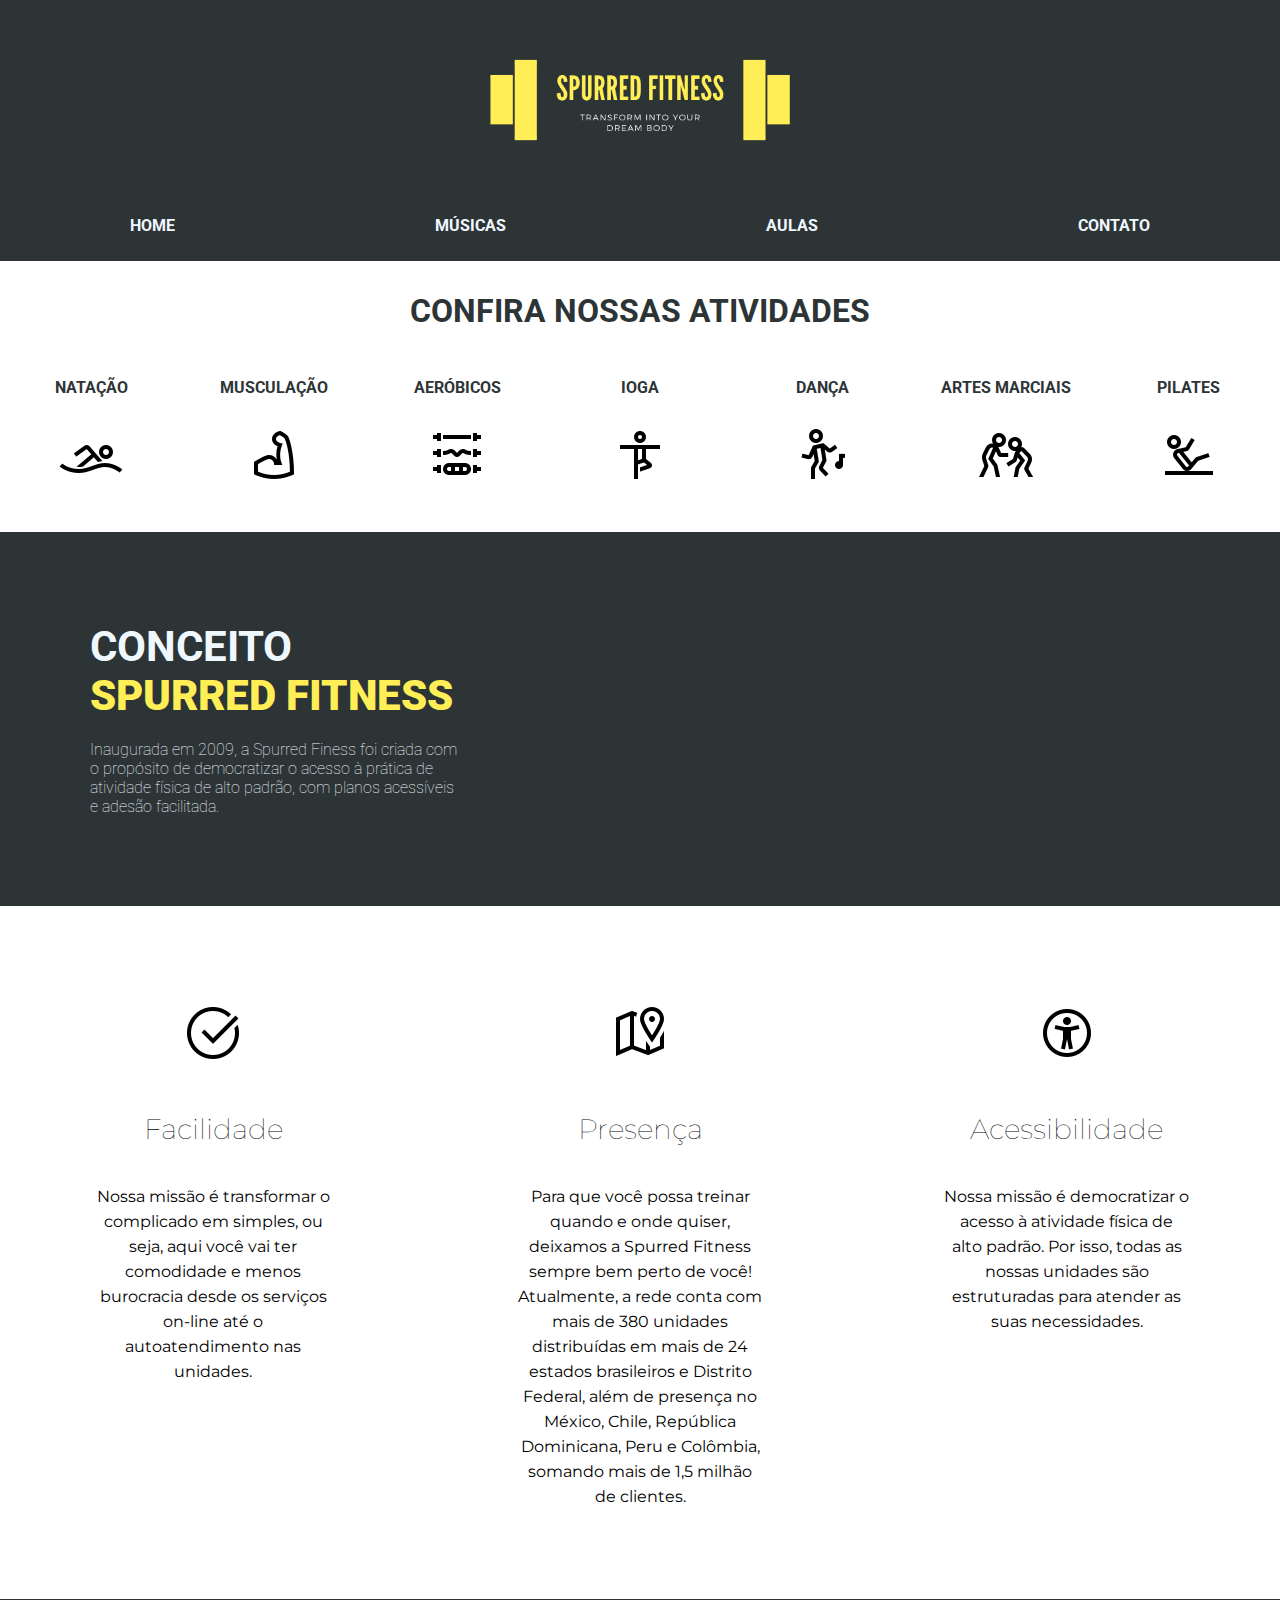
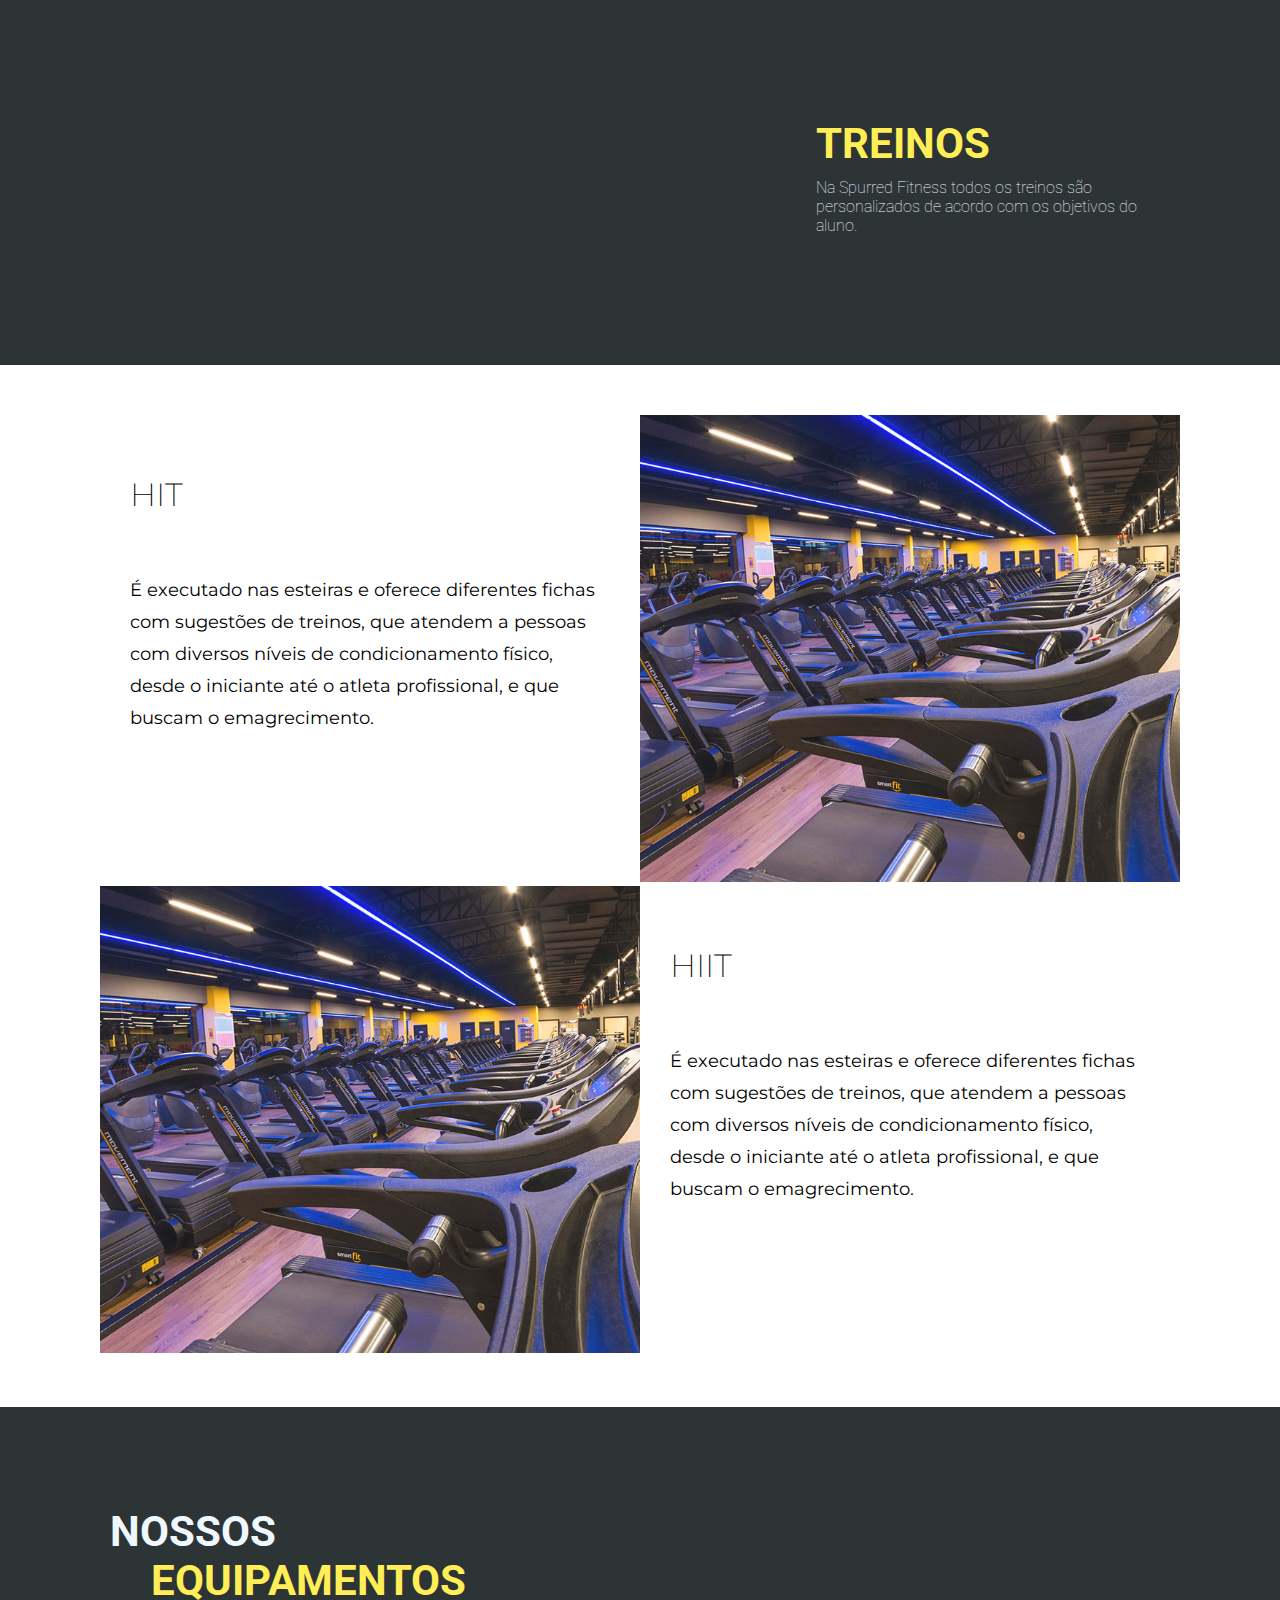
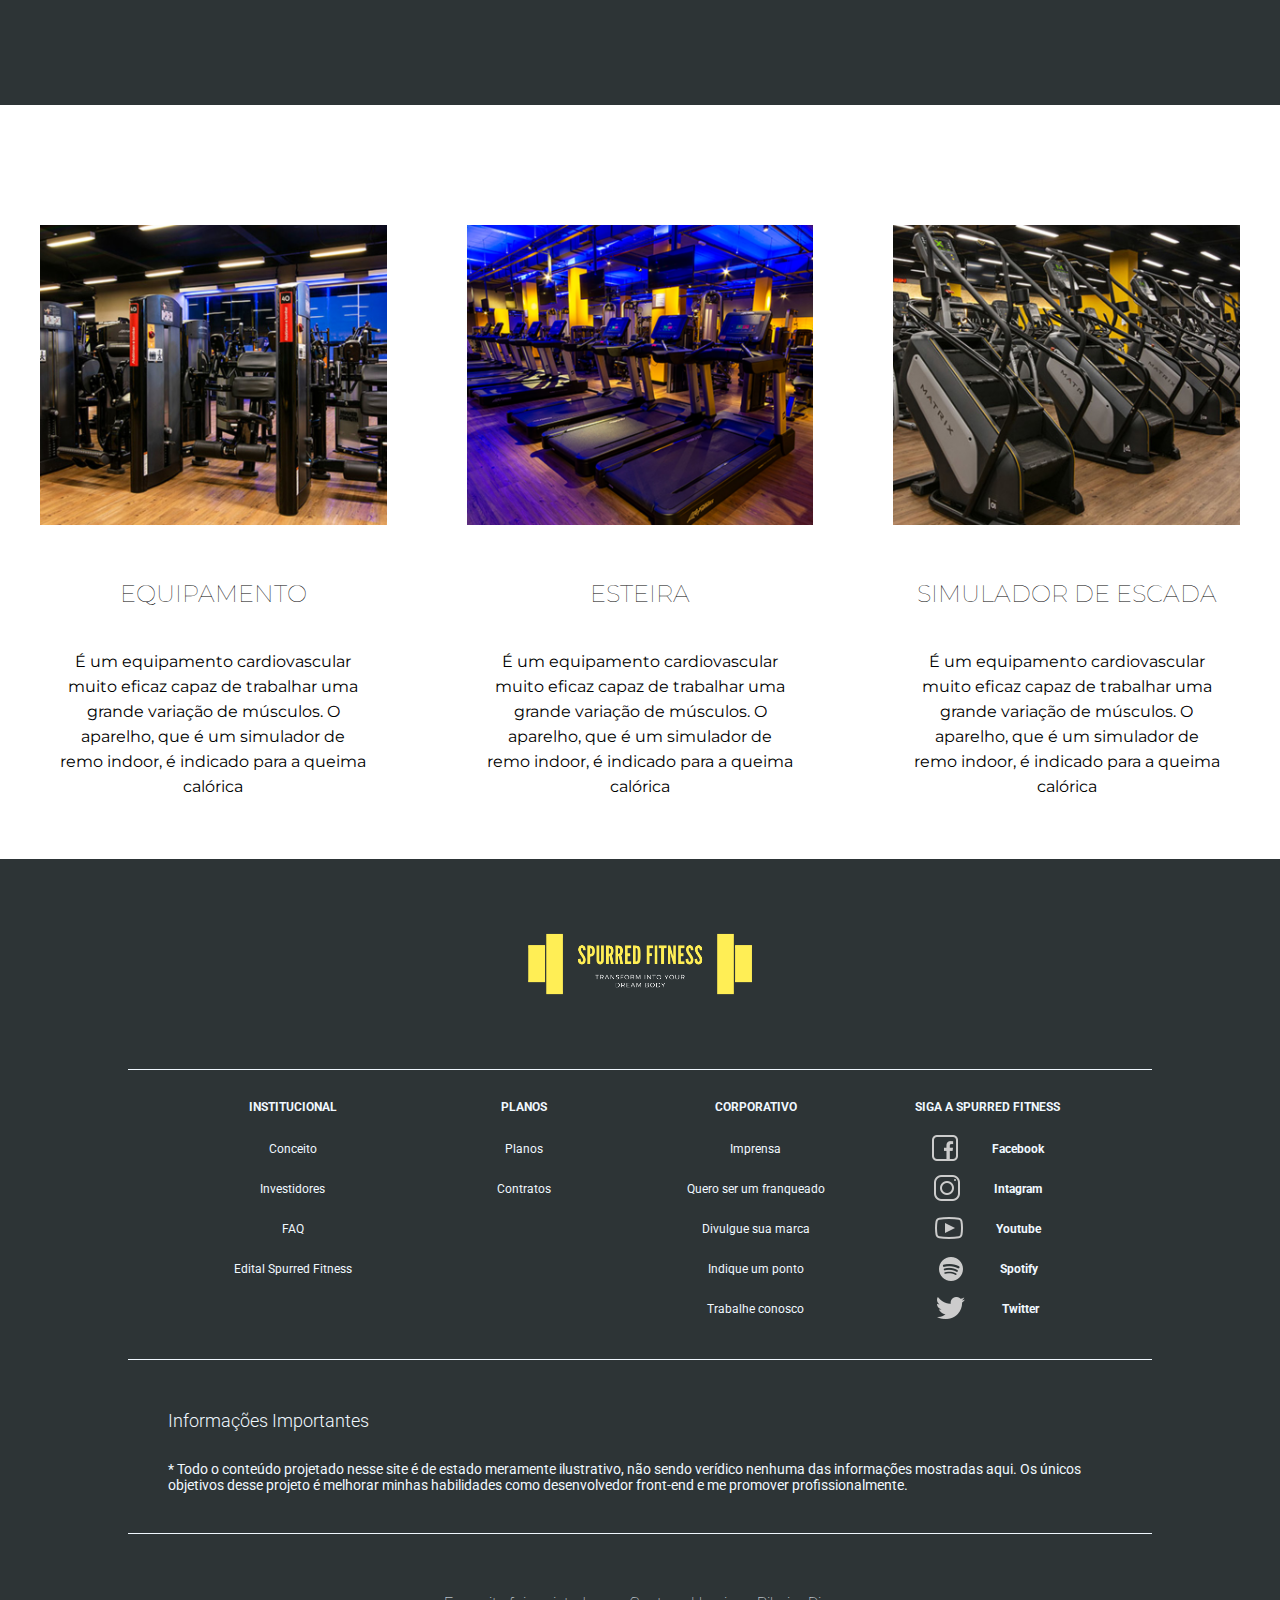
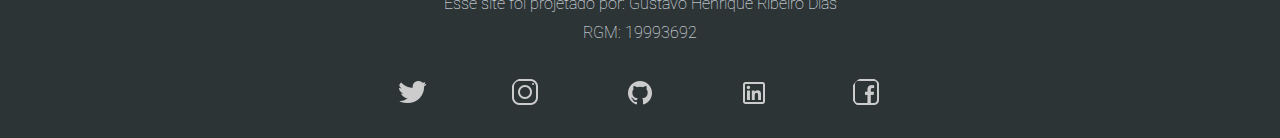
==== index.html @ 9816f4c9 "first commit Add all files" ====
<!DOCTYPE html>
<html lang="en">

<head>
  <meta charset="UTF-8">
  <meta name="viewport" content="width=device-width, initial-scale=1.0">
  <link rel="stylesheet" href="style.css">
  <script defer src="./js/jquery-3.4.1.min.js"></script>

  <title>Spurred Fitness</title>
</head>

<body>
  <header>
    <div class="inner-header">
      <figure class="figure-logo">
        <img src="./images/logo.png" alt="">
      </figure>
      <nav class="navigation-header">
        <a href="">home</a>
        <a href="./pages/music.html">músicas</a>
        <a href="">aulas</a>
        <a href="">contato</a>
      </nav>
    </div>
  </header>
  <main class="activities-main">
    <section class="navigation-activities">
      <h1>Confira nossas atividades</h1>
      <nav class="navigation-section">

        <figure class="navigation-figure">
          <figcaption>
            Natação
          </figcaption>
          <a href="" >
            <img src="./icons/activities/icons8-nadar-64.png" alt="">
          </a>
        </figure>

        <figure class="navigation-figure">
          <figcaption>
            Musculação
          </figcaption>
          <a href="">
            <img src="./icons/activities/icons8-flexão-de-biceps-64.png" alt="">
          </a>
        </figure>

        <figure class="navigation-figure">
          <figcaption>
            aeróbicos
          </figcaption>
          <a href="">
            <img src="./icons/activities/icons8-halteres-64.png" alt="">
          </a>
        </figure>

        <figure class="navigation-figure">
          <figcaption>
            Ioga
          </figcaption>
          <a href="">
            <img src="./icons/activities/icons8-ioga-64.png" alt="">
          </a>
        </figure>

        <figure class="navigation-figure">
          <figcaption>
            Dança
          </figcaption>
          <a href="">
            <img src="./icons/activities/icons8-dança-64.png" alt="">
          </a>
        </figure>

        <figure class="navigation-figure">
          <figcaption>
            Artes Marciais
          </figcaption>
          <a href="">
            <img src="./icons/activities/icons8-luta-livre-64.png" alt="">
          </a>
        </figure>

        <figure class="navigation-figure">
          <figcaption>
            Pilates
          </figcaption>
          <a href="">
            <img src="./icons/activities/icons8-pilates-64.png" alt="">
          </a>
        </figure>

      </nav>

    </section>

    <section class="activitie-section">

      <div class="about-container">
        <p>
          conceito
          <strong>
            spurred fitness
          </strong>
        </p>
        <div class="concept-container">
          <p>
            Inaugurada em 2009, a Spurred Finess foi criada com o propósito de
            democratizar o acesso à prática de atividade física de alto padrão,
            com planos acessíveis e adesão facilitada.
          </p>
        </div>
      </div>
    </section>

    <section class="location-section">

      <div class="locaction-container">
        <figure>
          <img src="./icons/utils/icons8-selecionado-64.png" alt="">
        </figure>
        <h2>Facilidade</h2>

        <p>
          Nossa missão é transformar o complicado em simples,
          ou seja, aqui você vai ter comodidade e menos burocracia
          desde os serviços on-line até o autoatendimento nas unidades.
        </p>

      </div>
      <div class="locaction-container">
        <figure>
          <img src="./icons/utils/icons8-marcador-de-mapa-64.png" alt="">
        </figure>
        <h2>Presença</h2>

        <p>
          Para que você possa treinar quando e onde quiser, deixamos
          a Spurred Fitness sempre bem perto de você! Atualmente, a
          rede conta com mais de 380 unidades distribuídas em mais de 24 estados
          brasileiros e Distrito Federal, além de presença no México, Chile,
          República Dominicana, Peru e Colômbia, somando mais de 1,5 milhão de clientes.
        </p>

      </div>
      <div class="locaction-container">
        <figure>
          <img src="./icons/utils/icons8-acessibilidade-2-64.png" alt="">
        </figure>
        <h2>Acessibilidade</h2>

        <p>
          Nossa missão é democratizar o acesso à atividade física de alto padrão.
          Por isso, todas as nossas unidades são estruturadas para
          atender as suas necessidades.
        </p>

      </div>

    </section>

    <section class="training-section">
      <div class="training-container">
        <div class="training-infos"></div>
        <div class="training-infos">
          <strong>
            TREINOS
          </strong>
          <p>
            Na Spurred Fitness todos os treinos
            são personalizados
            de acordo com os objetivos do aluno.
          </p>
        </div>
      </div>
    </section>

    <section class="section-about-training">

      <div class="infos-training">

        <div class="info-training">
          <h2>HIT</h2>
          <p>É executado nas esteiras e oferece diferentes fichas com sugestões de
            treinos, que atendem a pessoas com diversos níveis de condicionamento
            físico, desde o iniciante até o atleta profissional, e que buscam o
            emagrecimento.
          </p>
        </div>

        <div class="image-training">
          <figure>
            <img src="./images/hit.jpg" alt="">
          </figure>
        </div>

      </div>

      <div class="infos-training">

        <div class="image-training">
          <figure>
            <img src="./images/hit.jpg" alt="">
          </figure>
        </div>

        <div class="info-training">
          <h2>HIIT</h2>
          <p>É executado nas esteiras e oferece diferentes fichas com sugestões de
            treinos, que atendem a pessoas com diversos níveis de condicionamento
            físico, desde o iniciante até o atleta profissional, e que buscam o
            emagrecimento.
          </p>
        </div>

      </div>
    </section>

    <section class="section-about-activities">
      <div class="about-activity">
        <strong>
          NOSSOS <span>EQUIPAMENTOS</span>
        </strong>
      </div>
    </section>

    <section class="section-show-equipments">

      <div class="container-show-quips">
        <figure>
          <img class="image-resize" src="./images/equipments/bonfiglioli.jpg" alt="">
        </figure>
        <h3>Equipamento</h3>
        <p>
          É um equipamento cardiovascular muito eficaz capaz de trabalhar uma
          grande variação de músculos. O aparelho, que é um simulador de remo indoor, é indicado para a queima calórica
        </p>

      </div>

      <div class="container-show-quips">
        <figure>
          <img src="./images/equipments/esteira.png" alt="">
        </figure>
        <h3>esteira</h3>
        <p>
          É um equipamento cardiovascular muito eficaz capaz de trabalhar uma
          grande variação de músculos. O aparelho, que é um simulador de remo indoor, é indicado para a queima calórica
        </p>

      </div>
      <div class="container-show-quips">
        <figure>
          <img src="./images/equipments/simulador-escada.jpg" alt="">
        </figure>
        <h3>simulador de escada</h3>
        <p>
          É um equipamento cardiovascular muito eficaz capaz de trabalhar uma
          grande variação de músculos. O aparelho, que é um simulador de remo indoor, é indicado para a queima calórica
        </p>

      </div>

    </section>

  </main>
  <footer>

    <div class="main-footer">
      <div class="logo-footer">
        <figure>
          <img src="./images/logo.png" alt="">
        </figure>
      </div>

      <div class="links-footer">
        <div class="links-column">
          <h3>institucional</h3>

          <ul>
            <li>
              <a href="">Conceito</a>
            </li>
            <li>
              <a href="">Investidores</a>
            </li>
            <li>
              <a href="">FAQ</a>
            </li>
            <li>
              <a href="">Edital Spurred Fitness</a>
            </li>
          </ul>
        </div>
        <div class="links-column">
          <h3>Planos</h3>

          <ul>
            <li>
              <a href="">Planos</a>
            </li>
            <li>
              <a href="">Contratos</a>
            </li>
          </ul>
        </div>
        <div class="links-column">
          <h3>Corporativo</h3>

          <ul>
            <li>
              <a href="">Imprensa</a>
            </li>
            <li>
              <a href="">Quero ser um franqueado</a>
            </li>
            <li>
              <a href="">Divulgue sua marca</a>
            </li>
            <li>
              <a href="">Indique um ponto</a>
            </li>
            <li>
              <a href="">Trabalhe conosco</a>
            </li>
          </ul>
        </div>

        <div class="links-column">
          <h3>Siga a Spurred Fitness</h3>

          <ul class="social-links">
            <li>
              <a href="">
                <img src="./icons/social/icons8-facebook-32.png" alt="">
                <strong>
                  Facebook
                </strong>
              </a>
            </li>

            <li>
              <a href="">
                <img src="./icons/social/icons8-instagram-32.png" alt="">
                <strong>
                  Intagram
                </strong>
              </a>
            </li>
            <li>
              <a href="">
                <img src="./icons/social/icons8-youtube-32.png" alt="">
                <strong>
                  Youtube
                </strong>
              </a>
            </li>
            <li>
              <a href="https://open.spotify.com/playlist/2LUNG4f7l1DypEe5Vv1PvQ?si=MgTcy2pXRDaUMGzLODA5wA">
                <img src="./icons/social/icons8-spotify-30.png" alt="">
                <strong>
                  Spotify
                </strong>
              </a>
            </li>
            <li>
              <a href="">
                <img src="./icons/social/icons8-twitter-32.png" alt="">
                <strong>
                  Twitter
                </strong>
              </a>
            </li>
          </ul>
        </div>

      </div>

      <div class="infos-footer">
        <h3>Informações importantes</h3>
        <p>
          * Todo o conteúdo projetado nesse site é de estado meramente ilustrativo, não sendo verídico nenhuma das
          informações mostradas aqui.
          Os únicos objetivos desse projeto é melhorar minhas habilidades como desenvolvedor front-end e me promover
          profissionalmente.
        </p>
      </div>

    </div>

    <div class="about-author">
      <div class="personal-infos">
        <h4>Esse site foi projetado por: Gustavo Henrique Ribeiro Dias</h4>
        <strong>rgm: 19993692</strong>
      </div>
    </div>
    <div class="container-social-media">
      <div class="social-media">
        <figure>
          <a href="https://twitter.com/Guribeir">
            <img src="../icons/social/icons8-twitter-32.png" alt="">
          </a>
        </figure>
        <figure>
          <a href="https://www.instagram.com/gustavhrd/?hl=pt-br">
            <img src="../icons/social/icons8-instagram-32.png" alt="">
          </a>
        </figure>
        <figure>
          <a href="https://github.com/Guribeiro">
            <img src="../icons/social/icons8-github-32.png" alt="">
          </a>
        </figure>
        <figure>
          <a href="https://www.linkedin.com/in/gustavo-henrique-ribeiro-b58385184/">
            <img src="../icons/social/icons8-linkedin-32.png" alt="">
          </a>
        </figure>
        <figure>
          <a href="https://www.facebook.com/gustavo.ribeiro.58173">
            <img src="../icons/social/icons8-facebook-32.png" alt="">
          </a>
        </figure>
      </div>
    </div>
  </footer>
  <!--
  <script>
    $(document).ready(function () {
      $('a[href*=//]:not(href=//#)').on('click', function () {
        var target = $(this.hash);
        target = target.length ? target : $('[name=' + this.hash.substr(1) + ']');
        if (target.length) {
          $('html, body').animate({
            scrollTop: target.offset().top
          }, 1000);
          return false
        }
      });
    });
    
  </script>
-->
</body>

</html>
---- style.css ----
@import url('https://fonts.googleapis.com/css?family=Roboto:400,500,700&display=swap');
@import url('https://fonts.googleapis.com/css?family=Montserrat:400,400i&display=swap');
@import url('https://fonts.googleapis.com/css2?family=Muli:ital,wght@0,400;0,700;1,500&display=swap');
@import url('https://fonts.googleapis.com/css2?family=IBM+Plex+Sans:ital,wght@0,300;0,500;0,600;1,400&display=swap');
@import url('https://fonts.googleapis.com/css2?family=Noto+Sans+JP:wght@400;500;700&family=Source+Sans+Pro:wght@400;600&display=swap');
@import url('https://fonts.googleapis.com/css2?family=Raleway:wght@400;500;600&display=swap');
* {
    margin: 0;
    padding: 0;
    box-sizing: border-box;
    list-style: none;
    text-decoration: none;
    font-family: 'Roboto', sans-serif;
    outline: none;
}

header {
    width: 100%;
    background-color: #2d3436;
}

header .inner-header {
    width: 100%;
    height: 100%;
    display: block;
    margin: 0 auto;
}

.inner-header .figure-logo {
    height: 100%;
    font-size: 16px;
    display: flex;
    justify-content: space-around;
    align-items: center;
}

.inner-header .figure-logo img {
    height: 200px;
}

.inner-header nav {
    display: flex;
    justify-content: space-around;
    align-items: center;
}

.inner-header nav a {
    font-size: 16px;
    font-weight: bold;
    text-transform: uppercase;
    color: aliceblue;
    padding: 16px;
    margin-bottom: 10px;
    transition: 0.6s;
}

.inner-header nav a:hover {
    background-color: aliceblue;
    color: #2d3436;
    border-radius: 50%;
    
}

.activities-main {
    width: 100%;
}

.activities-main .section-playlist {
    background-color: #2d3436;
}

.section-playlist .container-playlist {
    width: 80%;
    margin: 0 auto;
    font-family: 'Source Sans Pro', sans-serif;
    color: aliceblue;
    font-size: 18px;
}

.container-playlist .container-title-playlist {
    display: flex;
    justify-content: start;
    align-items: center;
    font-family: 'Source Sans Pro', sans-serif;
}

.container-playlist .container-title-playlist figure {
    padding-left: 20px;
}

.section-playlist .container-playlist h2 {
    padding-left: 30px;
    font-size: 32px;
    font-family: 'Noto Sans JP', sans-serif;
    text-transform: uppercase;
    font-weight: 500;
    text-align: start;
}

.section-playlist .container-playlist h2 strong {
    font-family: 'Noto Sans JP', sans-serif;
    text-transform: uppercase;
    color: #ffee55;
    font-weight: 500;
    text-align: start;
}

.section-playlist .container-playlist strong {
    font-weight: 100;
    text-align: center;
}

.container-playlist .container-embedded {
    width: 80%;
    margin: 0 auto;
    text-align: center;
}

.container-playlist .container-embedded strong {
    line-height: 30px;
    font-size: 16px;
}

.container-playlist .container-embedded iframe {
    padding: 20px;
    width: 100%;
    height: 610px;
    border-radius: 20px;
    box-shadow: 0 4px 8px 0 rgba(0, 0, 0, 12);
    margin: 50px 0;
}

.section-mais-tocadas {
    padding: 20px 40px;
}

.section-mais-tocadas h2 {
    text-align: center;
    line-height: 50px;
    font-size: 46px;
    color: antiquewhite;
    text-transform: uppercase;
    font-family: 'Noto Sans JP', sans-serif;
    font-weight: 100;
    padding: 30px;
}

.section-mais-tocadas .container-mais-tocada {
    width: 80%;
    margin: 30px auto;
    padding: 40px;
    box-shadow: 0 4px 8px 0 rgba(0, 0, 0, 12);
}

.container-image-music {
    display: flex;
    justify-content: center;
    align-items: center;
    padding: 40px;
}

.container-lyrics {
    border-top: 1px solid #ecf0f1;
    border-bottom: 1px solid #ecf0f1;
    padding: 50px;
}

.container-lyrics .about-singer {
    width: 60%;
    padding: 20px 15px;
    font-family: Verdana, Geneva, Tahoma, sans-serif;
    margin: 0 auto;
}

.container-lyrics .about-singer h2 {
    font-family: 'Raleway', sans-serif;
    padding: 0;
    color: #bdc3c7;
    text-align: start;
    font-size: 32px;
}

.container-lyrics .about-singer a {
    color: aliceblue;
    font-size: 16px;
    line-height: 60px;
    transition: 0.4s;
}

.container-lyrics .about-singer a:hover {
    color: #ffee55;
}

.container-lyrics .about-singer .lyrics-music {
    border-top: 1px solid #ecf0f1;
    padding: 20px 0;
    width: 85%;
    margin: 0 auto;
}

.about-singer .lyrics-music p {
    padding: 10px;
    line-height: 25px;
    font-size: 16px;
    font-weight: 100;
    color: aliceblue;
    width: 100%;
}

.container-image-music .audio-title {
    display: block;
    width: 100%;
    height: 100%;
    padding: 10px;
}

.container-image-music .audio-title strong {
    font-size: 18px;
    font-weight: 100;
    line-height: 40px;
    color: antiquewhite;
    display: block;
    padding: 5px 10px;
}

.container-image-music .audio-title audio {
    width: 100%;
}

.container-mais-tocada figure {
    width: 25%;
    height: 100%;
}

.container-mais-tocada figure img {
    width: 100%;
    border-radius: 150px;
    box-shadow: 0 4px 8px 0 rgba(0, 0, 0, 12);
    -webkit-transition: all 0.5s linear;
    -moz-transition: all 0.5s linear;
    -o-transition: all 0.5s linear;
    transition: all 0.5s linear;
}

.container-mais-tocada figure img:hover {
    -webkit-box-shadow: 15px 15px 20px rgba(0, 0, 0, 12);
    -moz-box-shadow: 15px 15px 20px rgba(0, 0, 0, 12);
    box-shadow: 15px 15px 20px rgba(0, 0, 0, 0.4);
    -webkit-transform: scale(1);
    -moz-transform: scale(1.05);
    transform: scale(1.01);
}

audio:hover, audio:active {
    -webkit-box-shadow: 15px 15px 20px rgba(0, 0, 0, 12);
    -moz-box-shadow: 15px 15px 20px rgba(0, 0, 0, 12);
    box-shadow: 15px 15px 20px rgba(0, 0, 0, 0.4);
    -webkit-transform: scale(1);
    -moz-transform: scale(1.05);
    transform: scale(1.01);
}

audio {
    -webkit-transition: all 0.5s linear;
    -moz-transition: all 0.5s linear;
    -o-transition: all 0.5s linear;
    transition: all 0.5s linear;
    -moz-border-radius: 7px 7px 7px 7px;
    -webkit-border-radius: 7px 7px 7px 7px;
    border-radius: 30px 30px 30px 30px;
}

.navigation-activities {
    height: 100%;
    width: 100%;
    padding-bottom: 30px;
}

.navigation-activities h1 {
    text-align: center;
    font-size: 32px;
    line-height: 100px;
    text-transform: uppercase;
    color: #2d3436;
}

.navigation-activities nav {
    display: flex;
    justify-content: space-evenly;
    align-items: center;
    background-color: white;
    width: 100%;
    margin: 0 auto;
   
}

.navigation-figure {
    border: 1px solid white;
    width: 95%;
    text-align: center;
    transition: 0.3s;
}

.navigation-figure:hover {
    border: 1px solid #2d3436;
}

.navigation-figure figcaption {
    font-size: 16px;
    font-weight: bold;
    text-transform: uppercase;
    color: #2d3436;
    padding: 16px;
    width: 100%;
    height: 100%;
}

.navigation-figure a img {
    
    margin: 5px;
    padding: 5px;
}

.navigation-figure a {
    padding-bottom: 30px;
    transition: 0.2s;
}

.activitie-section {
    padding: 70px;
    height: 100%;
    width: 100%;
    background: #2d3436;
}

.activitie-section .about-container {
    padding: 20px;
    display: inline-block;
    text-align: start;
}

.activitie-section .about-container p {
    font-size: 42px;
    display: flex;
    flex-direction: column;
    color: aliceblue;
    text-transform: uppercase;
    font-weight: bold;
}

.activitie-section .about-container strong {
    color: #ffee55;
}

.about-container .concept-container {
    padding-top: 20px;
    width: 34%;
}

.about-container .concept-container p {
    font-weight: 100;
    text-align: start;
    font-size: 16px;
    text-transform: none;
}

.location-section {
    height: 100%;
    width: 100%;
    display: flex;
    flex-direction: row;
    justify-content: space-evenly;
}

.locaction-container {
    width: 35%;
    height: 100%;
    padding: 70px;
}

.locaction-container figure {
    padding: 25px;
    text-align: center;
}

.locaction-container h2 {
    line-height: 60px;
    text-align: center;
    padding: 5px;
    font-family: 'Montserrat', sans-serif;
    font-weight: 100;
    font-size: 28px;
}

.locaction-container p {
    line-height: 25px;
    padding: 20px;
    text-align: center;
    font-size: 16px;
    font-family: 'Montserrat', sans-serif;
}

.training-section {
    padding: 100px;
    height: 100%;
    width: 100%;
    background: #2d3436;
}

.training-container {
    padding: 20px;
    display: flex;
    justify-content: space-between;
}

.training-container .training-infos {
    width: 34%;
    display: block;
}

.training-container strong {
    display: block;
    padding: 0 10px;
    color: #ffee55;
    font-size: 42px;
}

.training-container p {
    color: aliceblue;
    padding: 10px;
    font-weight: 100;
    text-align: start;
    font-size: 16px;
    text-transform: none;
}

.section-about-training {
    width: 100%;
    height: 100%;
    padding: 50px 100px;
}

.section-about-training .infos-training {
    width: 100%;
    height: 100%;
    display: flex;
    justify-content: center;
}

.section-about-training .info-training {
    width: 50%;
    height: 100%;
}

.section-about-training .info-training h2 {
    text-align: start;
    padding: 60px 30px 60px;
    font-family: 'Montserrat', sans-serif;
    font-size: 32px;
    font-weight: 200;
}

.section-about-training .info-training p {
    font-size: 18px;
    padding: 0 30px;
    line-height: 32px;
    font-family: 'Montserrat', sans-serif;
}

.section-about-training .image-training {
    width: 50%;
    height: 100%;
}

.image-training figure img {
    width: 100%;
    height: 100%;
    opacity: 0.9;
}

.section-about-activities {
    padding: 100px;
    height: 100%;
    width: 100%;
    background: #2d3436;
}

.about-activity {
    display: block;
    width: 34%;
}

.about-activity strong {
    width: 80%;
    text-align: start;
    display: block;
    padding: 0 10px;
    color: aliceblue;
    font-size: 42px;
}

.about-activity strong span {
    color: #ffee55;
    padding-left: 15%;
}

.section-show-equipments {
    width: 100%;
    height: 100%;
    display: flex;
    justify-content: space-evenly;
    align-items: center;
}

.section-show-equipments .container-show-quips {
    width: 35%;
    padding: 40px;
    text-align: center;
}

.section-show-equipments .container-show-quips img {
    width: 100%;
    padding: 80px 0px 30px;
}

.section-show-equipments .container-show-quips h3 {
    line-height: 60px;
    text-align: center;
    padding: 5px;
    font-family: 'Montserrat', sans-serif;
    font-weight: 100;
    font-size: 24px;
    text-transform: uppercase;
}

.section-show-equipments .container-show-quips p {
    line-height: 25px;
    padding: 20px;
    text-align: center;
    font-size: 16px;
    font-family: 'Montserrat', sans-serif;
}

footer {
    background: #2d3436;
    width: 100%;
    font-family: 'Muli', sans-serif;
}

footer .main-footer {
    width: 80%;
    margin: 0 auto;
}

footer .main-footer .logo-footer figure {
    height: 100%;
    font-size: 16px;
    display: flex;
    justify-content: space-around;
    align-items: center;
    padding: 30px 0;
}

footer .main-footer .logo-footer img {
    height: 150px;
}

footer .main-footer .links-footer {
    color: aliceblue;
    padding: 30px;
    border-top: 1px solid aliceblue;
    border-bottom: 1px solid aliceblue;
    display: flex;
    justify-content: space-evenly;
    align-items: flex-start;
}

.links-footer .links-column {
    height: 100%;
    width: 20%;
}

.links-column h3 {
    padding-bottom: 15px;
    font-size: 12px;
    text-transform: uppercase;
    text-align: center;
}

.links-column ul {
    width: 100%;
    line-height: 40px;
}

.links-column ul li {
    line-height: 40px;
    text-align: center;
    width: 100%;
}

.links-column ul li a {
    display: block;
    font-size: 12px;
    color: aliceblue;
    transition: 0.3s;
}

.links-footer ul li a:hover {
    color: #ffee55;
}

.links-column .social-links li a {
    padding: 0 10px;
    display: flex;
    justify-content: space-evenly;
    align-items: center;
}

footer .infos-footer {
    margin: 0 auto;
    font-family: 'IBM Plex Sans', sans-serif;
    padding: 20px 40px 40px;
    width: 100%;
    border-bottom: 1px solid aliceblue;
}

footer .infos-footer h3 {
    text-transform: capitalize;
    font-size: 18px;
    color: aliceblue;
    font-weight: 300;
    padding: 30px 0;
}

footer .infos-footer p {
    font-size: 14px;
    color: aliceblue;
}

footer .about-author {
    width: 70%;
    margin: 0 auto;
    padding-top: 50px;
    padding-bottom: 10px;
    display: flex;
    justify-content: center;
    align-items: center;
}

footer .about-author .personal-infos {
    font-family: 'Montserrat', sans-serif;
    text-align: center;
}

footer .about-author .personal-infos h4 {
    font-weight: 100;
    color: aliceblue;
    padding: 10px;
}

footer .about-author .personal-infos strong {
    color: aliceblue;
    text-transform: uppercase;
    font-weight: 100;
}

.container-social-media {
    width: 100%;
}

.container-social-media .social-media {
    width: 50%;
    margin: 0 auto;
    padding: 10px;
    display: flex;
    justify-content: space-evenly;
    align-items: center;
}

.container-social-media .social-media img {
    padding: 15px;
    border-radius: 50%;
    box-shadow: 0 4px 8px 0 rgba(0, 0, 0, 0);
    -webkit-transition: all 0.5s linear;
    -moz-transition: all 0.5s linear;
    -o-transition: all 0.5s linear;
    transition: all 0.5s linear;
}

.container-social-media .social-media img:hover {
    -webkit-box-shadow: 15px 15px 20px rgba(0, 0, 0, 12);
    -moz-box-shadow: 15px 15px 20px rgba(0, 0, 0, 12);
    box-shadow: 15px 15px 20px rgba(0, 0, 0, 0.4);
    -webkit-transform: scale(1);
    -moz-transform: scale(1.05);
    transform: scale(1.01);
}
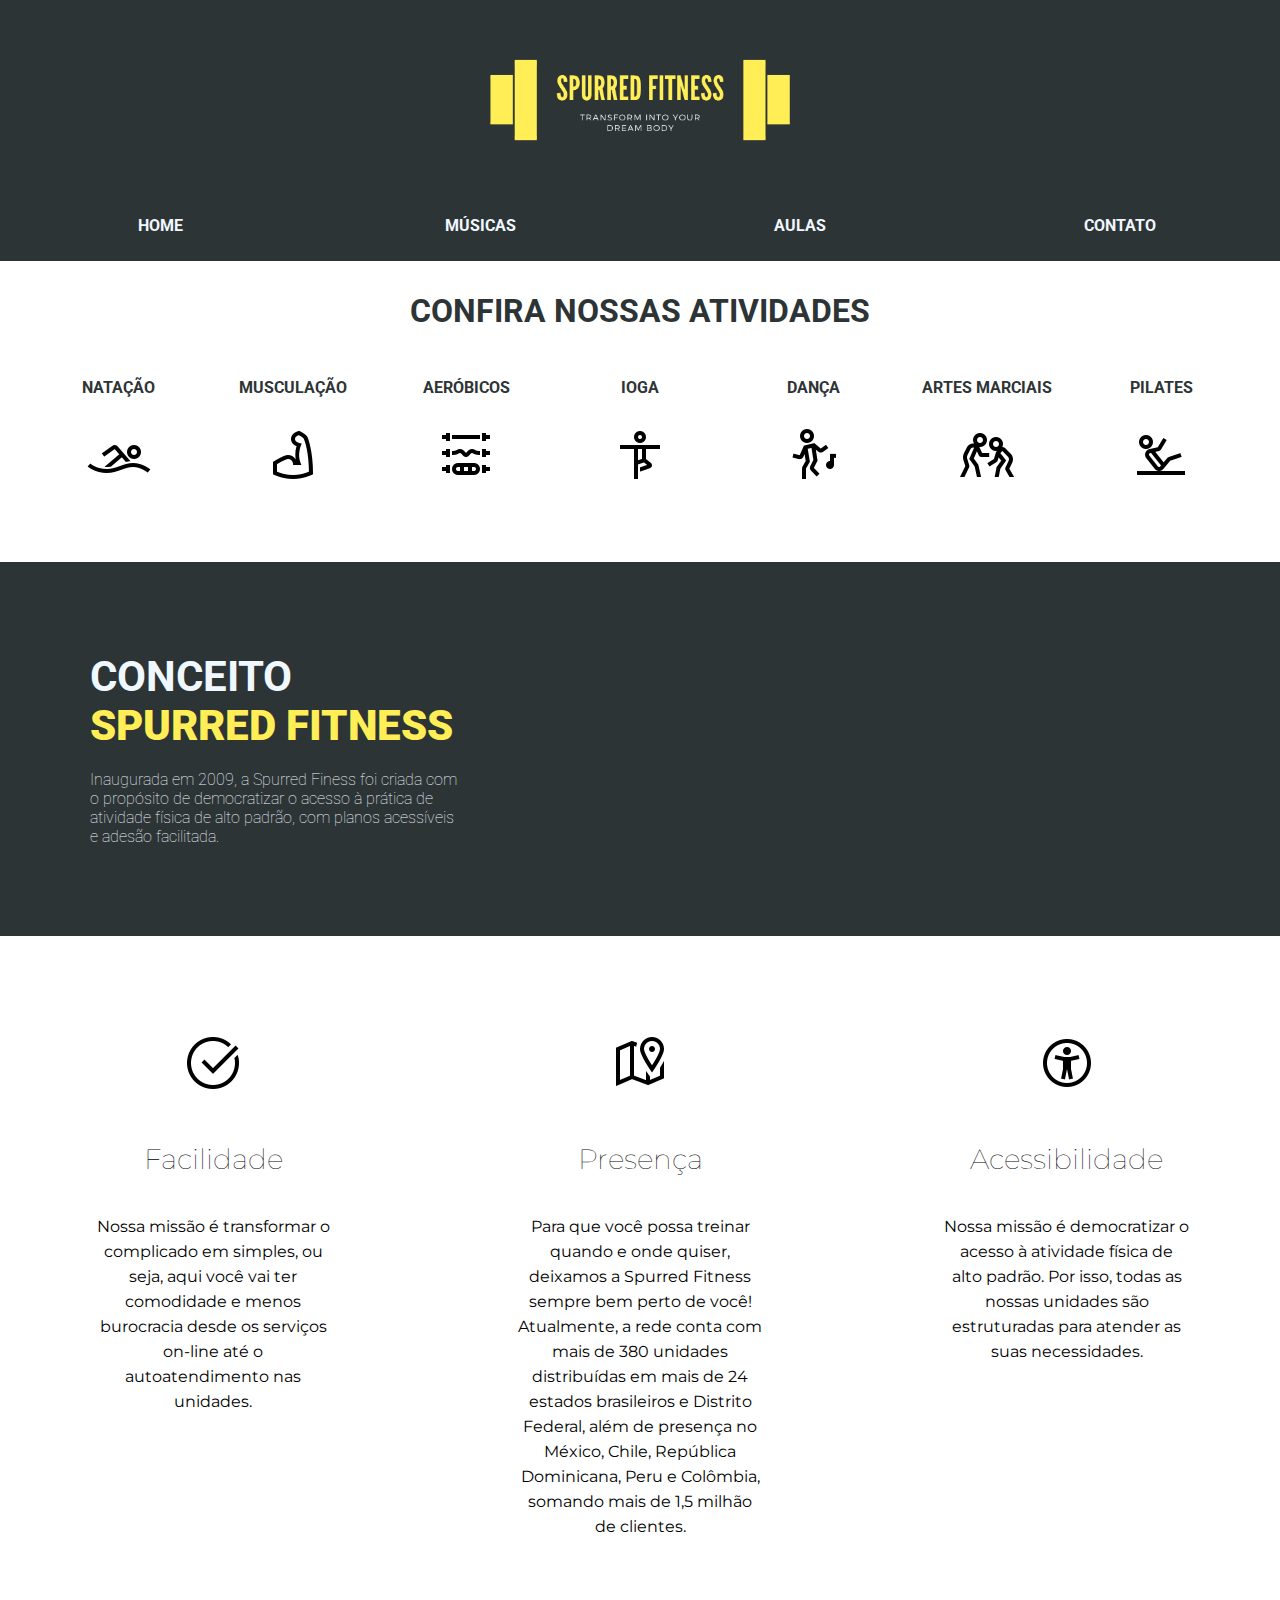
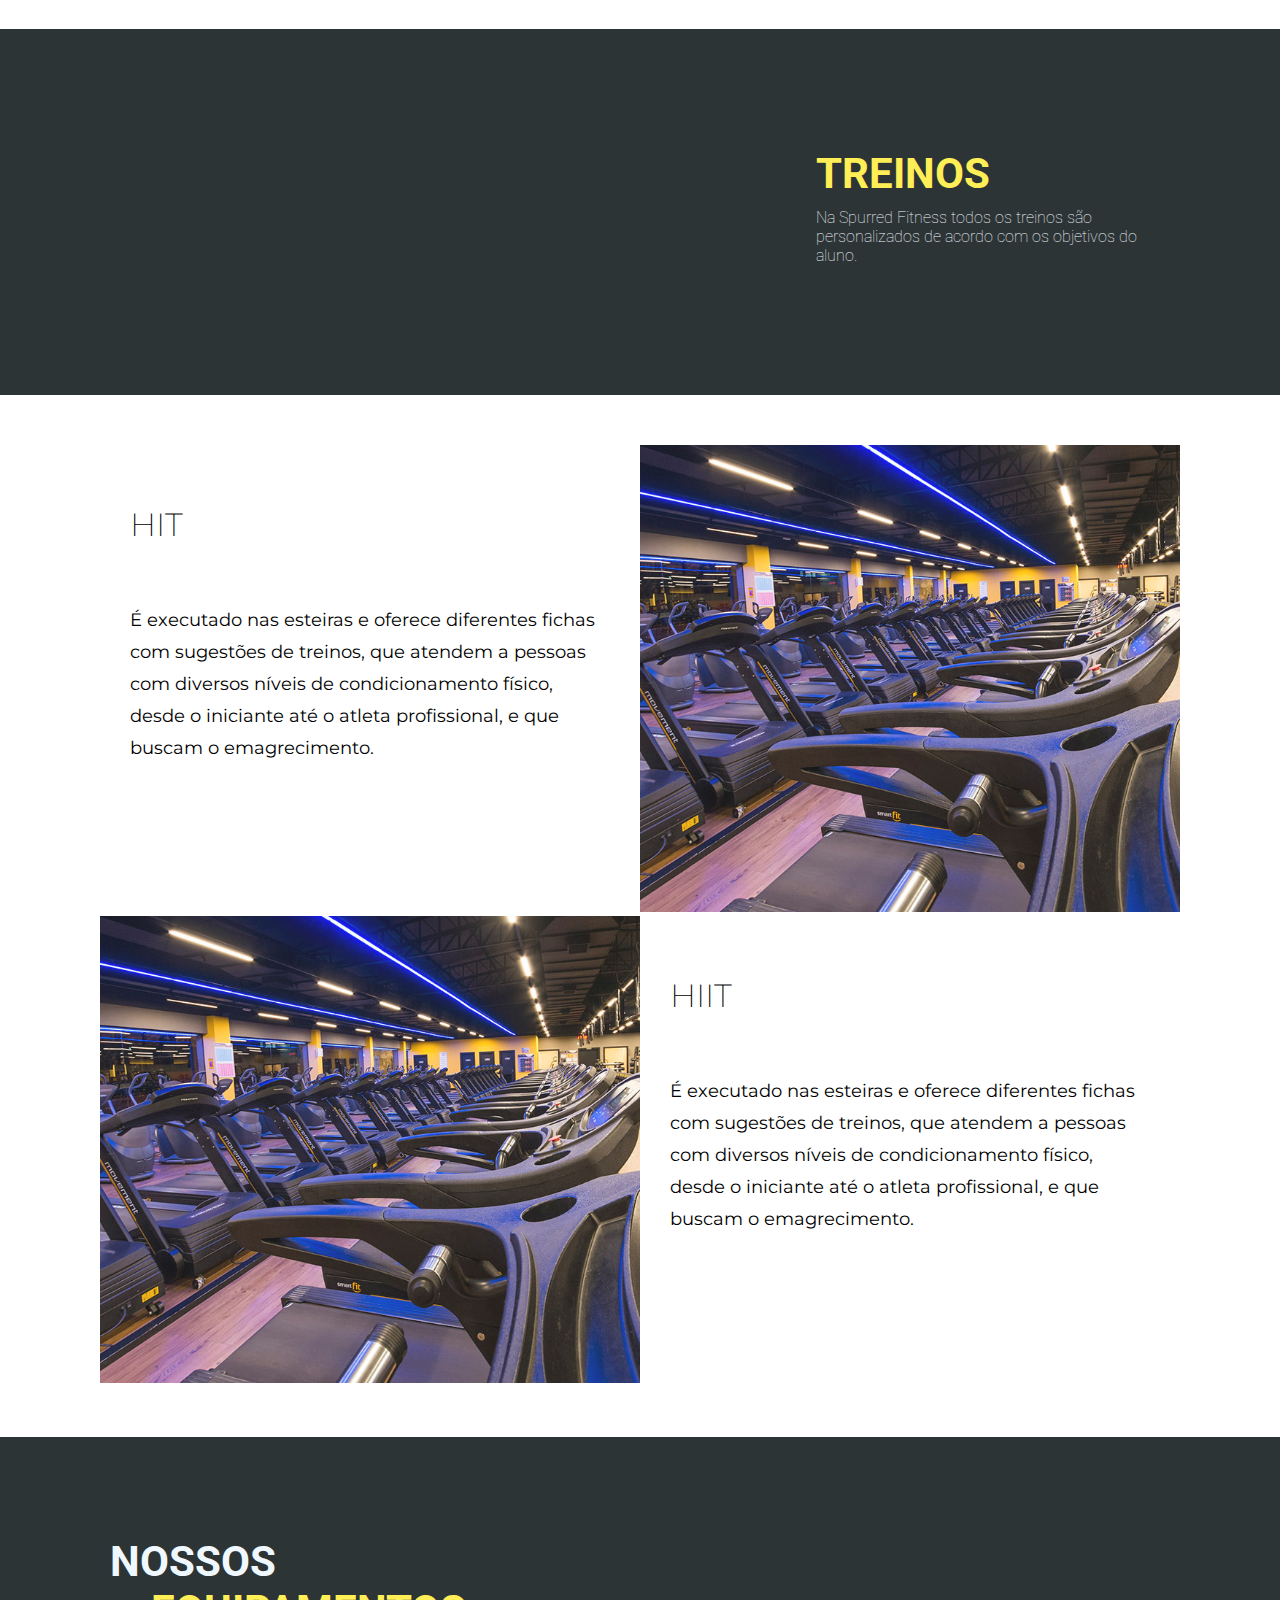
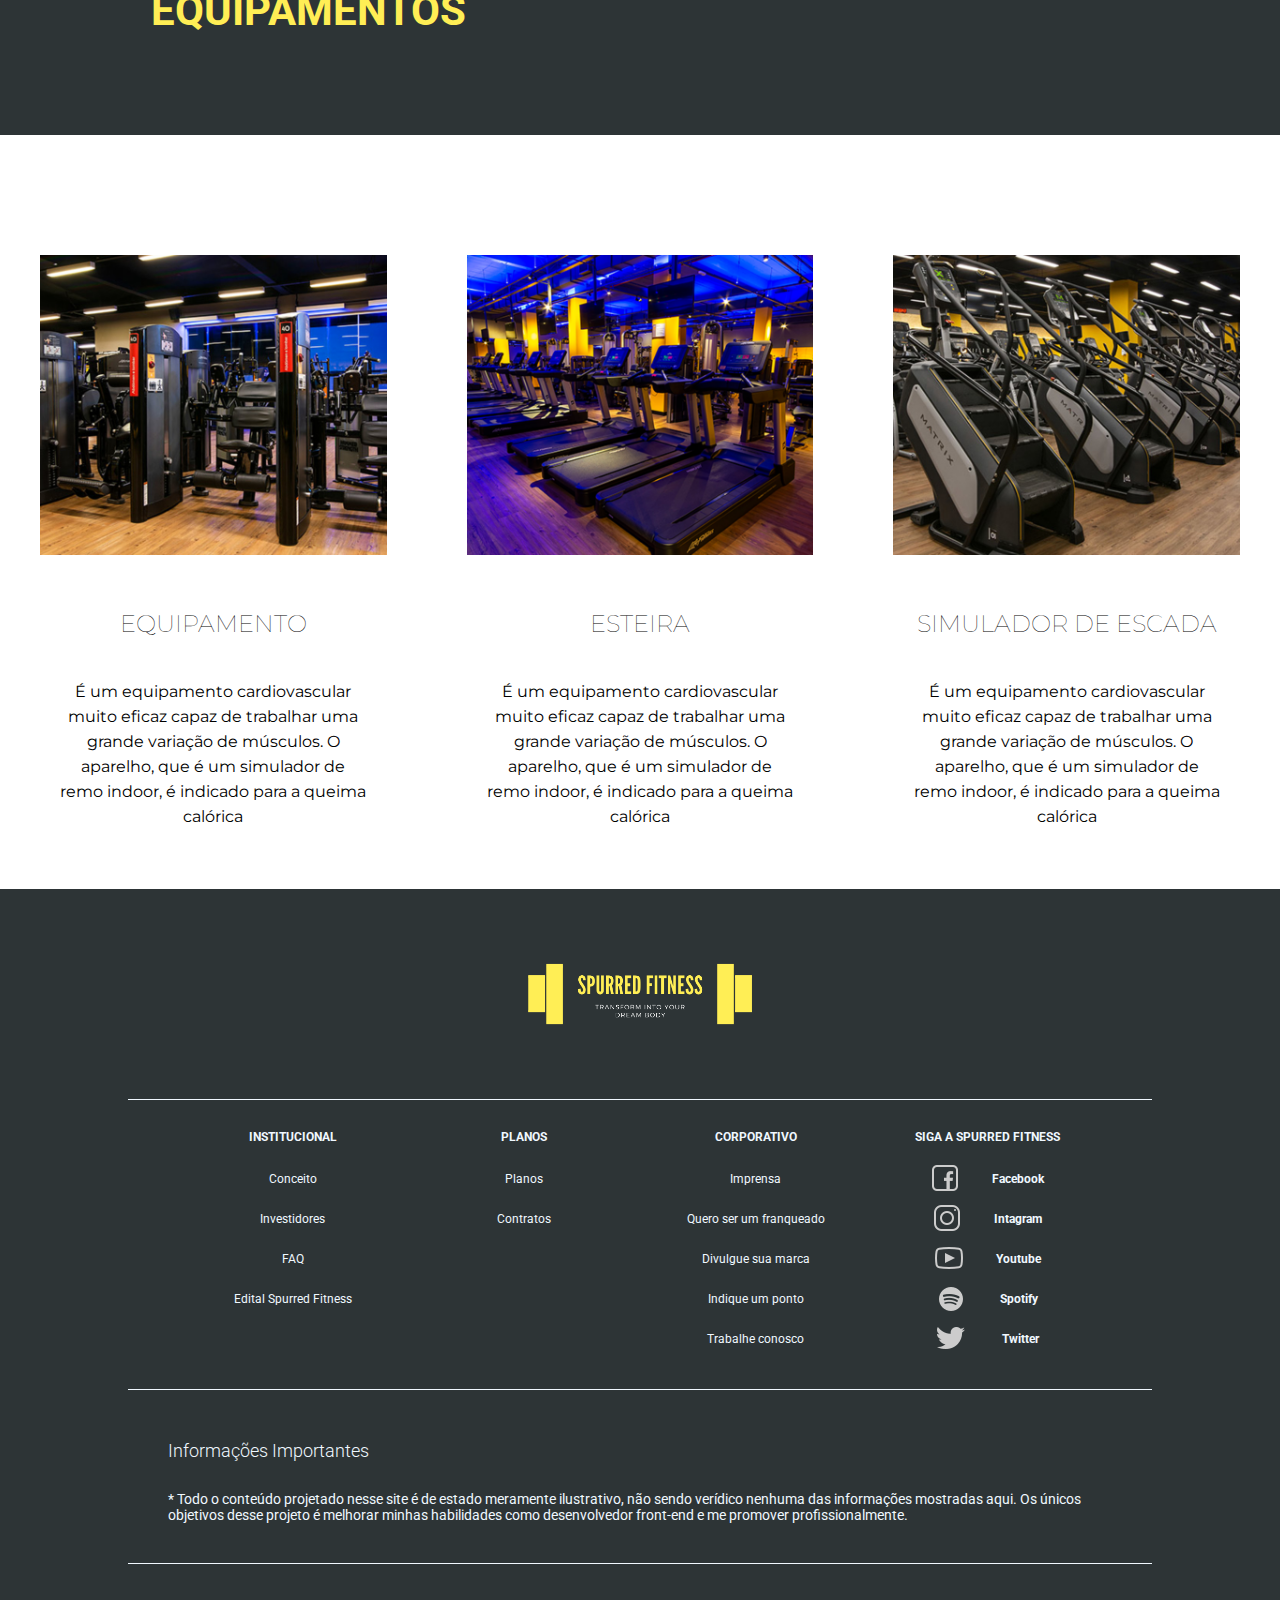
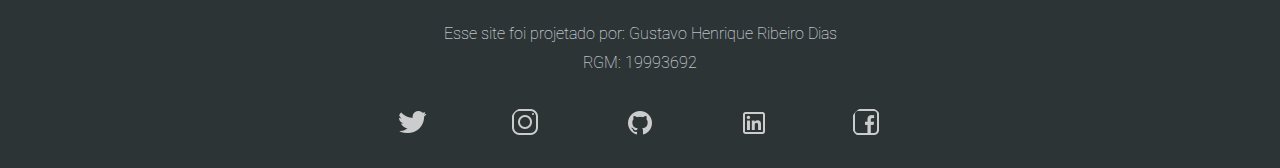
==== commit c03481f1: "Add pages - contact.html/classes.html" ====
--- a/index.html
+++ b/index.html
@@ -17,10 +17,10 @@
         <img src="./images/logo.png" alt="">
       </figure>
       <nav class="navigation-header">
-        <a href="">home</a>
+        <a href="#">home</a>
         <a href="./pages/music.html">músicas</a>
-        <a href="">aulas</a>
-        <a href="">contato</a>
+        <a href="./pages/classes.html">aulas</a>
+        <a href="./pages/contact.html">contato</a>
       </nav>
     </div>
   </header>
@@ -33,7 +33,7 @@
           <figcaption>
             Natação
           </figcaption>
-          <a href="" >
+          <a href="./pages/classes.html" >
             <img src="./icons/activities/icons8-nadar-64.png" alt="">
           </a>
         </figure>
@@ -42,7 +42,7 @@
           <figcaption>
             Musculação
           </figcaption>
-          <a href="">
+          <a href="./pages/classes.html">
             <img src="./icons/activities/icons8-flexão-de-biceps-64.png" alt="">
           </a>
         </figure>
@@ -51,7 +51,7 @@
           <figcaption>
             aeróbicos
           </figcaption>
-          <a href="">
+          <a href="./pages/classes.html">
             <img src="./icons/activities/icons8-halteres-64.png" alt="">
           </a>
         </figure>
@@ -60,7 +60,7 @@
           <figcaption>
             Ioga
           </figcaption>
-          <a href="">
+          <a href="./pages/classes.html">
             <img src="./icons/activities/icons8-ioga-64.png" alt="">
           </a>
         </figure>
@@ -69,7 +69,7 @@
           <figcaption>
             Dança
           </figcaption>
-          <a href="">
+          <a href="./pages/classes.html">
             <img src="./icons/activities/icons8-dança-64.png" alt="">
           </a>
         </figure>
@@ -78,7 +78,7 @@
           <figcaption>
             Artes Marciais
           </figcaption>
-          <a href="">
+          <a href="./pages/classes.html">
             <img src="./icons/activities/icons8-luta-livre-64.png" alt="">
           </a>
         </figure>
@@ -87,7 +87,7 @@
           <figcaption>
             Pilates
           </figcaption>
-          <a href="">
+          <a href="./pages/classes.html">
             <img src="./icons/activities/icons8-pilates-64.png" alt="">
           </a>
         </figure>
@@ -400,27 +400,27 @@
       <div class="social-media">
         <figure>
           <a href="https://twitter.com/Guribeir">
-            <img src="../icons/social/icons8-twitter-32.png" alt="">
+            <img src="./icons/social/icons8-twitter-32.png" alt="">
           </a>
         </figure>
         <figure>
           <a href="https://www.instagram.com/gustavhrd/?hl=pt-br">
-            <img src="../icons/social/icons8-instagram-32.png" alt="">
+            <img src="./icons/social/icons8-instagram-32.png" alt="">
           </a>
         </figure>
         <figure>
           <a href="https://github.com/Guribeiro">
-            <img src="../icons/social/icons8-github-32.png" alt="">
+            <img src="./icons/social/icons8-github-32.png" alt="">
           </a>
         </figure>
         <figure>
           <a href="https://www.linkedin.com/in/gustavo-henrique-ribeiro-b58385184/">
-            <img src="../icons/social/icons8-linkedin-32.png" alt="">
+            <img src="./icons/social/icons8-linkedin-32.png" alt="">
           </a>
         </figure>
         <figure>
           <a href="https://www.facebook.com/gustavo.ribeiro.58173">
-            <img src="../icons/social/icons8-facebook-32.png" alt="">
+            <img src="./icons/social/icons8-facebook-32.png" alt="">
           </a>
         </figure>
       </div>
--- a/style.css
+++ b/style.css
@@ -52,17 +52,305 @@
     padding: 16px;
     margin-bottom: 10px;
     transition: 0.6s;
+    border-radius: 5px;
+    text-align: center;
+    width: 10%;
 }
 
 .inner-header nav a:hover {
-    background-color: aliceblue;
+    font-weight: bold;
+    background: #ecf0f1;
     color: #2d3436;
-    border-radius: 50%;
-    
+    border-radius: 20px;
 }
 
 .activities-main {
     width: 100%;
+}
+
+.section-contact {
+    background: #2d3436;
+    margin: 80px auto 50px;
+    padding-bottom: 30px;
+    width: 80%;
+    font-family: 'Montserrat', sans-serif;
+    box-shadow: 0 4px 8px 0 rgba(0, 0, 0, 12);
+    -webkit-transition: all 0.5s linear;
+    -moz-transition: all 0.5s linear;
+    -o-transition: all 0.5s linear;
+    transition: all 0.5s linear;
+}
+
+.section-contact .container-block {
+    background-color: #ffee55;
+    padding: 3px;
+    width: 27%;
+    border-radius: 5px;
+    margin: 0 auto;
+    transition: 1s;
+}
+
+.section-contact label {
+    display: block;
+    color: white;
+    text-align: center;
+    font-size: 36px;
+    font-weight: 500;
+    text-transform: uppercase;
+    padding: 40px 0 20px;
+}
+
+.section-contact:hover .container-block {
+    width: 40%;
+}
+
+.section-contact .image-form {
+    /*border: 1px solid blue;*/
+    display: flex;
+    justify-content: space-around;
+    margin: 20px auto;
+    width: 90%;
+    box-shadow: 0 4px 8px 0 rgba(0, 0, 0, 12);
+    -webkit-transition: all 0.5s linear;
+    -moz-transition: all 0.5s linear;
+    -o-transition: all 0.5s linear;
+    transition: all 0.5s linear;
+}
+
+.section-contact .image-form figure {
+    /*border: 1px solid red;*/
+    width: 40%;
+    margin: 0 auto;
+    box-shadow: 0 4px 8px 0 rgba(0, 0, 0, 12);
+    -webkit-transition: all 0.5s linear;
+    -moz-transition: all 0.5s linear;
+    -o-transition: all 0.5s linear;
+    transition: all 0.5s linear;
+    border-right: 1px solid #111;
+}
+
+.image-form figure img {
+    width: 100%;
+    height: 100%;
+}
+
+.image-form .form-contact {
+    text-align: center;
+    width: 60%;
+    padding: 30px;
+    margin: 0 auto;
+}
+
+.image-form .form-contact button {
+    margin-top: 15px;
+    padding: 15px;
+    width: 100%;
+    border: none;
+    border-radius: 10px;
+    color: #ddd;
+    text-transform: uppercase;
+    font-size: 16px;
+    font-weight: 500;
+    background-color: #111;
+    transition: 0.5s;
+}
+
+.image-form .form-contact button:hover {
+    box-shadow: 0 0 6px 2px #ffee55;
+}
+
+.image-form .form-contact .contact-form-text {
+    display: block;
+    box-sizing: border-box;
+    border-radius: 10px;
+    width: 100%;
+    margin: 7px auto;
+    padding: 20px 40px;
+    border: 0;
+    background: #111;
+    color: #ddd;
+    font-size: 16px;
+    transition: 0.5s;
+}
+
+.form-contact .input-group {
+    display: flex;
+}
+
+.form-contact .input-group input {
+    box-sizing: border-box;
+    border-radius: 10px;
+    width: 100%;
+    margin: 0 auto;
+    padding: 20px 40px;
+    border: 0;
+    background: #111;
+    color: #ddd;
+    font-size: 16px;
+    transition: 0.5s;
+    text-transform: capitalize;
+}
+
+.form-contact .input-group input:focus {
+    box-shadow: 0 0 6px 2px #ffee55;
+}
+
+.form-contact .input-group input+input {
+    padding: 25px;
+    width: 20%;
+    margin-left: 7px;
+    text-transform: uppercase;
+}
+
+.image-form .form-contact .contact-form-text:focus {
+    box-shadow: 0 0 6px 2px #ffee55;
+}
+
+.form-contact textarea {
+    padding: 0;
+    padding: 10px 20px;
+    resize: none;
+    height: 150px;
+}
+
+.form-contact fieldset {
+    background: #111;
+    border-radius: 10px;
+    border: none;
+    transition: 0.5s;
+}
+
+.form-contact fieldset:hover {
+    box-shadow: 0 0 6px 2px #ffee55;
+}
+
+.form-contact h3 {
+    padding: 5px 20px;
+    color: #ddd;
+    font-size: 16px;
+    font-weight: bold;
+}
+
+.form-contact fieldset .container-checkbox {
+    width: 80%;
+    margin: 0 auto;
+    display: grid;
+    grid-template-columns: 1fr 1fr;
+}
+
+.form-contact fieldset .container-checkbox .checkbox-option {
+    margin: 0 auto;
+    width: 80%;
+    display: flex;
+    align-items: center;
+    padding: 20px 10px;
+}
+
+.container-checkbox .checkbox-option label {
+    font-weight: 100;
+    font-size: 12px;
+    padding: 0;
+    padding-left: 5px;
+}
+
+.section-exercicios {
+    background: white;
+    border: 1px solid white;
+}
+
+.section-exercicios .infos-exercicios {
+    font-family: 'Montserrat', sans-serif;
+    text-transform: uppercase;
+    color: #2d3436;
+    font-size: 36px;
+    font-weight: 100;
+    line-height: 50px;
+}
+
+.section-exercicios .infos-exercicios .container-infos {
+    border: 1px solid white;
+}
+
+.container-infos h3 {
+    text-shadow: 1px 1px 2px #2d3436;
+    text-align: center;
+    padding: 30px;
+    margin: 5% 10% 2%;
+}
+
+.container-infos h3 strong {
+    color: #ffee55;
+    text-shadow: 2px 2px 3px black;
+}
+
+.container-infos p {
+    text-transform: none;
+    text-align: center;
+    margin: 0 auto;
+    padding: 30px 20px;
+    line-height: normal;
+    font-size: 14px;
+    font-weight: 500;
+    width: 55%;
+}
+
+.section-exercicios .container-exercicio {
+    /*only border-top and bottom 1px solid*/
+    width: 90%;
+    text-align: center;
+    font-weight: 100;
+    padding: 20px;
+    color: #2d3436;
+    margin: 20px auto 20px;
+    box-shadow: 0 4px 8px 0 rgba(0, 0, 0, 12);
+    -webkit-transition: all 0.5s linear;
+    -moz-transition: all 0.5s linear;
+    -o-transition: all 0.5s linear;
+    transition: all 0.5s linear;
+}
+
+.container-exercicio h3 {
+    font-size: 42px;
+    padding: 20px;
+    text-transform: uppercase;
+    text-shadow: 1px 1px 2px #2d3436;
+}
+
+.container-exercicio figure {
+    padding: 20px;
+}
+
+.container-exercicio figure iframe {
+    border-radius: 5px;
+    width: 1000px;
+    height: 500px;
+}
+
+.container-exercicio figure figcaption {
+    width: 80%;
+    margin: 10px auto;
+    padding: 10px;
+    font-size: 14px;
+}
+
+.container-exercicio a {
+    color: #2d3436;
+    width: 25%;
+    margin: 0 auto;
+    display: block;
+    text-transform: uppercase;
+    font-size: 16px;
+    font-weight: 500;
+    text-align: center;
+    padding: 7px;
+    border: 1px solid #2d3436;
+    border-radius: 14px;
+    transition: 0.8s;
+}
+
+.container-exercicio a:hover {
+    background: #2d3436;
+    color: aliceblue;
 }
 
 .activities-main .section-playlist {
@@ -78,6 +366,7 @@
 }
 
 .container-playlist .container-title-playlist {
+    padding: 20px 0 0;
     display: flex;
     justify-content: start;
     align-items: center;
@@ -273,7 +562,7 @@
 .navigation-activities {
     height: 100%;
     width: 100%;
-    padding-bottom: 30px;
+    padding-bottom: 60px;
 }
 
 .navigation-activities h1 {
@@ -289,9 +578,8 @@
     justify-content: space-evenly;
     align-items: center;
     background-color: white;
-    width: 100%;
-    margin: 0 auto;
-   
+    width: 95%;
+    margin: 0 auto;
 }
 
 .navigation-figure {
@@ -302,7 +590,7 @@
 }
 
 .navigation-figure:hover {
-    border: 1px solid #2d3436;
+    border-bottom: 1px solid #2d3436;
 }
 
 .navigation-figure figcaption {
@@ -316,7 +604,6 @@
 }
 
 .navigation-figure a img {
-    
     margin: 5px;
     padding: 5px;
 }
